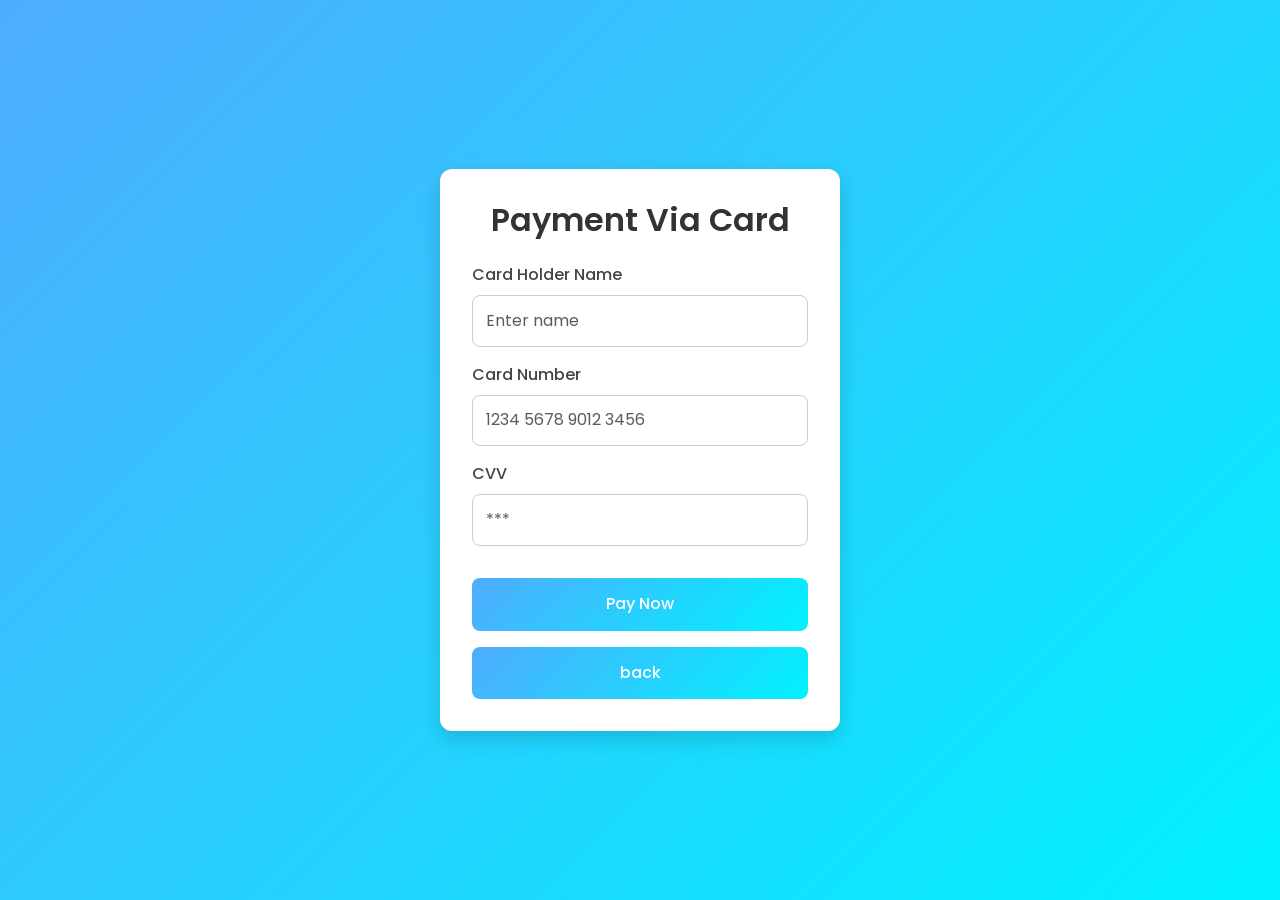
==== payment.html @ caadd3a7 "Add files via upload" ====
<!DOCTYPE html>
<html lang="en">
<head>
  <meta charset="UTF-8">
  <meta name="viewport" content="width=device-width, initial-scale=1.0">
  <link href="https://cdn.jsdelivr.net/npm/bootstrap@5.3.0/dist/css/bootstrap.min.css" rel="stylesheet">
    <link href="https://fonts.googleapis.com/css2?family=Poppins:wght@300;400;600&display=swap" rel="stylesheet">
  <title>esypay</title>
  <link rel="stylesheet" href="payment.css">
</head>
<body>

  <div class=" login-card payment-form">
    <h2 class="text-center mb-4">Payment Via Card</h2>
    <form id="paymentForm">
    <div class="mb-3">
      <label class="form-label" for="cardName">Card Holder Name</label>
      <input type="text" id="cardName" class="form-control" placeholder="Enter name" required>
    </div>

    <div class="mb-3">
      <label class="form-label" for="number" >Card Number</label>
      <input type="number" class="form-control" id="number" placeholder="1234 5678 9012 3456" required>
    </div>

    <div class="mb-3">
      <label class="form-label" for="cvv">CVV</label>
      <input type="password" class="form-control" id="cvv" placeholder="***" required>
    </div>

    
     <button class="payButton" onclick="pay()" type="button" id="bill">Pay Now</button>    
    </form>
    <!-- <button class="payButton" onclick="pay()" id="bill">Pay Now</button> -->
    <!-- <p id="para"></p> -->
     <button class="payButton" onclick="back()" id="back">back</button> 
  </div>

 
    <div id="loadingOverlay">
       <div class="spinner"></div>
       <p>payment in process</p>
     </div>
  <script src="card.js"></script>
  <script src="convertion.js"></script>
</body>
</html>
---- payment.css ----
/* General reset and font */
* {
  margin: 0;
  padding: 0;
  box-sizing: border-box;
  font-family: 'Poppins', sans-serif;
}

/* Body background */
body {
  background: linear-gradient(135deg, #4facfe, #00f2fe);
  min-height: 100vh;
  display: flex;
  justify-content: center;
  align-items: center;
}

/* Payment form container */
.payment-form {
  background: #fff;
  padding: 2rem;
  border-radius: 12px;
  box-shadow: 0 8px 20px rgba(0,0,0,0.15);
  width: 100%;
  max-width: 420px;
}

/* Heading */
.payment-form h2 {
  font-weight: 600;
  color: #333;
  margin-bottom: 1.5rem;
}
.login-card {
  background: #fff;
  padding: 2rem;
  border-radius: 12px;
  box-shadow: 0 8px 20px rgba(0,0,0,0.15);
  width: 100%;
  max-width: 400px;
  animation: fadeIn 0.8s ease-in-out;
}
/* Responsive tweaks */
@media (max-width: 480px) {
  .login-card {
    padding: 1.5rem;
  }
  .card-header-custom h2 {
    font-size: 1.5rem;
  }
}

/* Labels */
.payment-form .form-label {
  font-weight: 500;
  color: #444;
}

/* Inputs */
.payment-form .form-control {
  border-radius: 8px;
  padding: 0.8rem;
  border: 1px solid #ccc;
  transition: border-color 0.3s ease, box-shadow 0.3s ease;
}

.payment-form .form-control:focus {
  border-color: #4facfe;
  box-shadow: 0 0 6px rgba(79, 172, 254, 0.5);
  outline: none;
}

/* Buttons */
.payButton {
  width: 100%;
  padding: 0.9rem;
  margin-top: 1rem;
  background: linear-gradient(135deg, #4facfe, #00f2fe);
  border: none;
  border-radius: 8px;
  color: #fff;
  font-size: 1rem;
  font-weight: 500;
  cursor: pointer;
  transition: transform 0.2s ease, background 0.3s ease;
}

.payButton:hover {
  transform: translateY(-2px);
  background: linear-gradient(135deg, #00f2fe, #4facfe);
}

/* Responsive tweaks */
@media (max-width: 480px) {
  .payment-form {
    padding: 1.5rem;
  }
  .payment-form h2 {
    font-size: 1.4rem;
  }
}
/* Loading overlay */
#loadingOverlay {
  position: fixed;
  top: 0;
  left: 0;
  width: 100%;
  height: 100%;
  background: rgba(255,255,255,0.9);
  display: none; /* hidden by default */
  justify-content: center;
  align-items: center;
  flex-direction: column;
  z-index: 9999;
}

/* Spinner animation */
.spinner {
  border: 6px solid #f3f3f3;
  border-top: 6px solid #4facfe;
  border-radius: 50%;
  width: 60px;
  height: 60px;
  animation: spin 1s linear infinite;
  margin-bottom: 1rem;
}

@keyframes spin {
  0% { transform: rotate(0deg); }
  100% { transform: rotate(360deg); }
}

#loadingOverlay p {
  font-size: 1.2rem;
  color: #333;
  font-weight: 500;
}
@keyframes fadeIn {
  from { opacity: 0; transform: translateY(20px); }
  to { opacity: 1; transform: translateY(0); }
}
.error-text {
  color: #c51400c3;
  font-size: 0.9rem;
  font-weight: bold;
  opacity: 1;
  transition: opacity 0.8s ease; /* smooth fade */
}

.error-text.fade-out {
  opacity: 0;
}
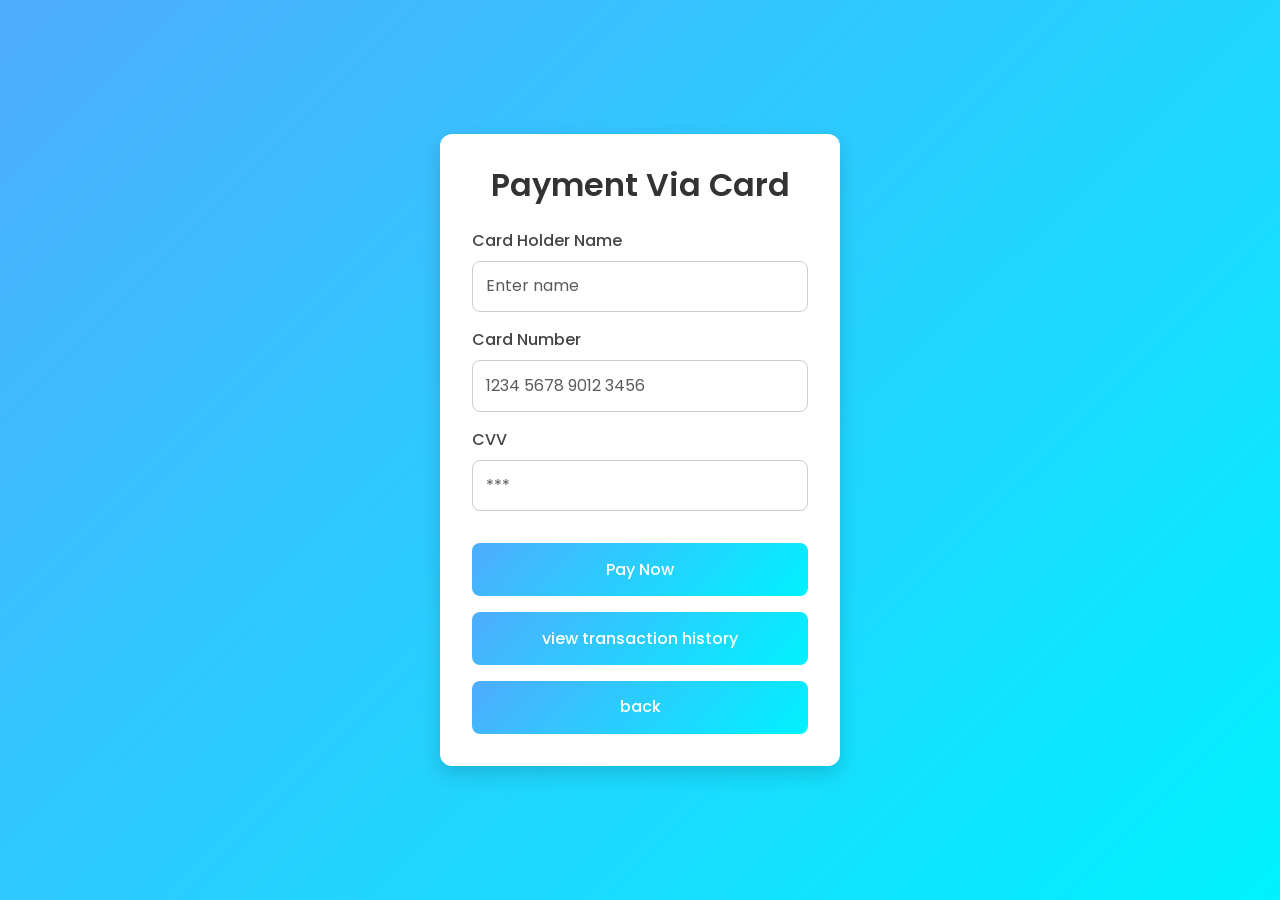
==== commit 7161b1dd: "Add files via upload" ====
--- a/payment.html
+++ b/payment.html
@@ -33,6 +33,7 @@
     </form>
     <!-- <button class="payButton" onclick="pay()" id="bill">Pay Now</button> -->
     <!-- <p id="para"></p> -->
+     <button class="payButton" onclick="history()" id="back">view transaction history</button> 
      <button class="payButton" onclick="back()" id="back">back</button> 
   </div>
 
